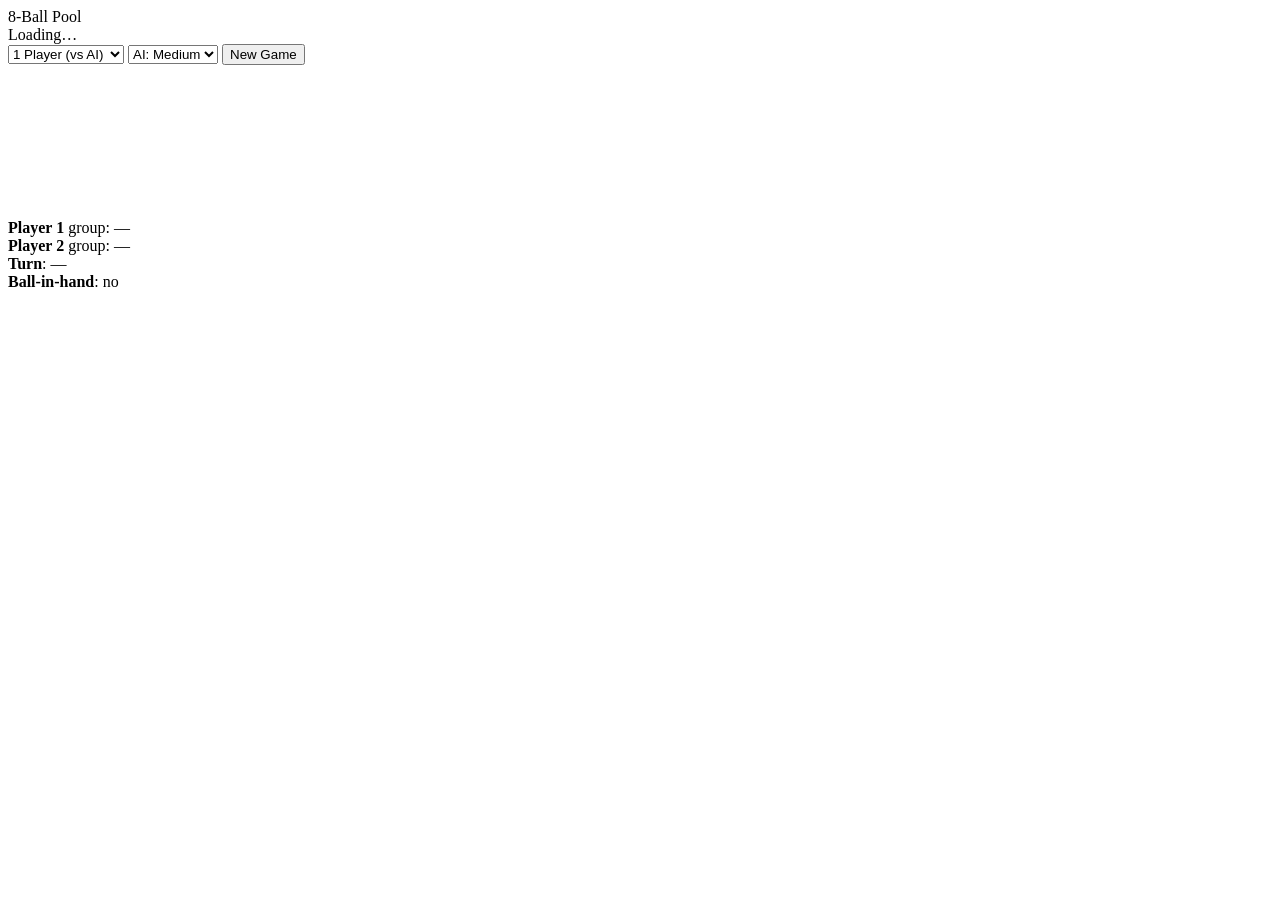
==== pool/index.html @ a6e4f702 "Create index.html" ====
<!doctype html>
<html lang="en">
<head>
  <meta charset="utf-8" />
  <meta name="viewport" content="width=device-width,initial-scale=1,maximum-scale=1,user-scalable=no" />
  <title>8-Ball Pool</title>
  <link rel="stylesheet" href="pool.css" />
</head>
<body>
  <header class="topbar">
    <div class="left">
      <div class="title">8-Ball Pool</div>
      <div id="status" class="status">Loading…</div>
    </div>

    <div class="right">
      <select id="mode">
        <option value="ai">1 Player (vs AI)</option>
        <option value="local">2 Player (Local)</option>
      </select>

      <select id="difficulty">
        <option value="easy">AI: Easy</option>
        <option value="medium" selected>AI: Medium</option>
        <option value="hard">AI: Hard</option>
      </select>

      <button id="newGame">New Game</button>
    </div>
  </header>

  <main class="wrap">
    <canvas id="c"></canvas>

    <div class="hud">
      <div><b>Player 1</b> group: <span id="p1group">—</span></div>
      <div><b>Player 2</b> group: <span id="p2group">—</span></div>
      <div><b>Turn</b>: <span id="turn">—</span></div>
      <div><b>Ball-in-hand</b>: <span id="bih">no</span></div>
    </div>
  </main>

  <script src="pool.js"></script>
</body>
</html>
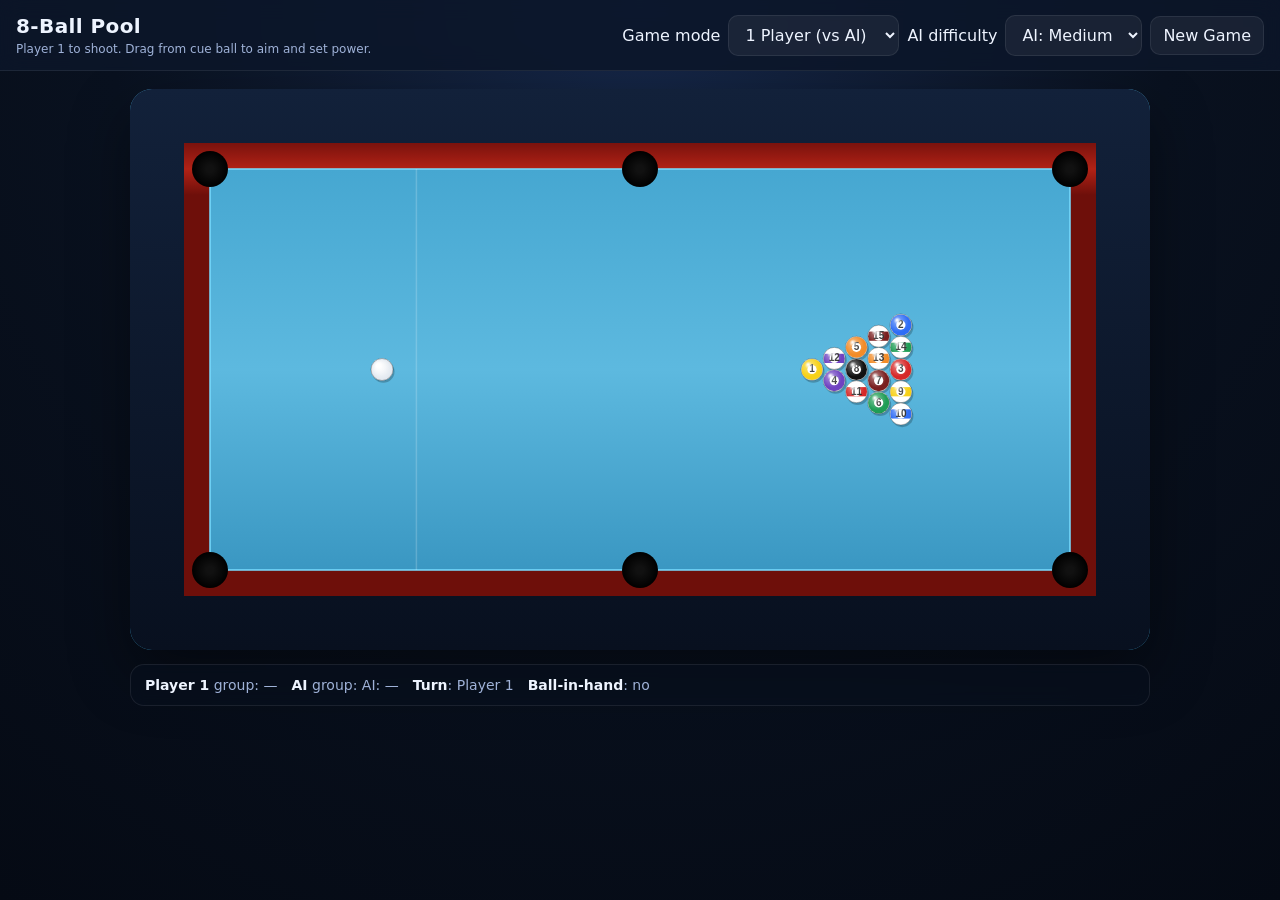
==== commit 12725015: "Update index.html" ====
--- a/pool/index.html
+++ b/pool/index.html
@@ -2,7 +2,10 @@
 <html lang="en">
 <head>
   <meta charset="utf-8" />
-  <meta name="viewport" content="width=device-width,initial-scale=1,maximum-scale=1,user-scalable=no" />
+  <meta
+    name="viewport"
+    content="width=device-width,initial-scale=1,maximum-scale=1,user-scalable=no"
+  />
   <title>8-Ball Pool</title>
   <link rel="stylesheet" href="pool.css" />
 </head>
@@ -14,27 +17,29 @@
     </div>
 
     <div class="right">
-      <select id="mode">
-        <option value="ai">1 Player (vs AI)</option>
+      <label class="sr-only" for="mode">Game mode</label>
+      <select id="mode" aria-label="Game mode">
+        <option value="ai" selected>1 Player (vs AI)</option>
         <option value="local">2 Player (Local)</option>
       </select>
 
-      <select id="difficulty">
+      <label class="sr-only" for="difficulty">AI difficulty</label>
+      <select id="difficulty" aria-label="AI difficulty">
         <option value="easy">AI: Easy</option>
         <option value="medium" selected>AI: Medium</option>
         <option value="hard">AI: Hard</option>
       </select>
 
-      <button id="newGame">New Game</button>
+      <button id="newGame" type="button">New Game</button>
     </div>
   </header>
 
   <main class="wrap">
-    <canvas id="c"></canvas>
+    <canvas id="c" aria-label="8-ball pool table"></canvas>
 
     <div class="hud">
       <div><b>Player 1</b> group: <span id="p1group">—</span></div>
-      <div><b>Player 2</b> group: <span id="p2group">—</span></div>
+      <div><b><span id="p2label">AI</span></b> group: <span id="p2group">—</span></div>
       <div><b>Turn</b>: <span id="turn">—</span></div>
       <div><b>Ball-in-hand</b>: <span id="bih">no</span></div>
     </div>
--- a/pool/pool.css
+++ b/pool/pool.css
@@ -0,0 +1,149 @@
+:root {
+  --bg: #09111f;
+  --panel: rgba(12, 22, 42, 0.88);
+  --panel-border: rgba(255, 255, 255, 0.08);
+  --text: #eef4ff;
+  --muted: #9fb2d8;
+  --accent: #63d7ff;
+}
+
+* {
+  box-sizing: border-box;
+}
+
+html,
+body {
+  height: 100%;
+  margin: 0;
+  background:
+    radial-gradient(circle at top, #16284a 0%, #09111f 48%, #050a14 100%);
+  color: var(--text);
+  font-family: Inter, system-ui, -apple-system, Segoe UI, Roboto, Arial, sans-serif;
+}
+
+body {
+  display: flex;
+  flex-direction: column;
+}
+
+button,
+select {
+  font: inherit;
+  border: 1px solid var(--panel-border);
+  background: rgba(255, 255, 255, 0.06);
+  color: var(--text);
+  border-radius: 10px;
+  padding: 9px 12px;
+  outline: none;
+}
+
+button:hover,
+select:hover {
+  border-color: rgba(99, 215, 255, 0.45);
+}
+
+.topbar {
+  display: flex;
+  align-items: center;
+  justify-content: space-between;
+  gap: 12px;
+  padding: 14px 16px;
+  background: var(--panel);
+  backdrop-filter: blur(10px);
+  border-bottom: 1px solid var(--panel-border);
+  position: sticky;
+  top: 0;
+  z-index: 2;
+}
+
+.left {
+  display: flex;
+  flex-direction: column;
+  min-width: 0;
+}
+
+.title {
+  font-weight: 800;
+  letter-spacing: 0.02em;
+  font-size: 20px;
+}
+
+.status {
+  font-size: 12px;
+  color: var(--muted);
+  margin-top: 4px;
+}
+
+.right {
+  display: flex;
+  gap: 8px;
+  align-items: center;
+  flex-wrap: wrap;
+  justify-content: flex-end;
+}
+
+.wrap {
+  display: flex;
+  flex-direction: column;
+  align-items: center;
+  padding: 18px 12px 28px;
+  gap: 14px;
+}
+
+canvas {
+  width: min(96vw, 1020px);
+  height: calc(min(96vw, 1020px) * 0.55);
+  border-radius: 22px;
+  background: #3fa7d6;
+  box-shadow:
+    0 24px 60px rgba(0, 0, 0, 0.42),
+    inset 0 1px 0 rgba(255, 255, 255, 0.08);
+  touch-action: none;
+  display: block;
+}
+
+.hud {
+  width: min(96vw, 1020px);
+  display: flex;
+  gap: 14px;
+  flex-wrap: wrap;
+  color: var(--muted);
+  font-size: 14px;
+  padding: 12px 14px;
+  border: 1px solid var(--panel-border);
+  border-radius: 14px;
+  background: rgba(8, 17, 32, 0.55);
+  backdrop-filter: blur(8px);
+}
+
+.hud b {
+  color: var(--text);
+}
+
+.hud > div {
+  white-space: nowrap;
+}
+
+@media (max-width: 720px) {
+  .topbar {
+    flex-direction: column;
+    align-items: stretch;
+  }
+
+  .right {
+    justify-content: stretch;
+  }
+
+  .right > * {
+    flex: 1 1 140px;
+  }
+
+  .title {
+    font-size: 18px;
+  }
+
+  .hud {
+    font-size: 13px;
+    gap: 10px;
+  }
+}
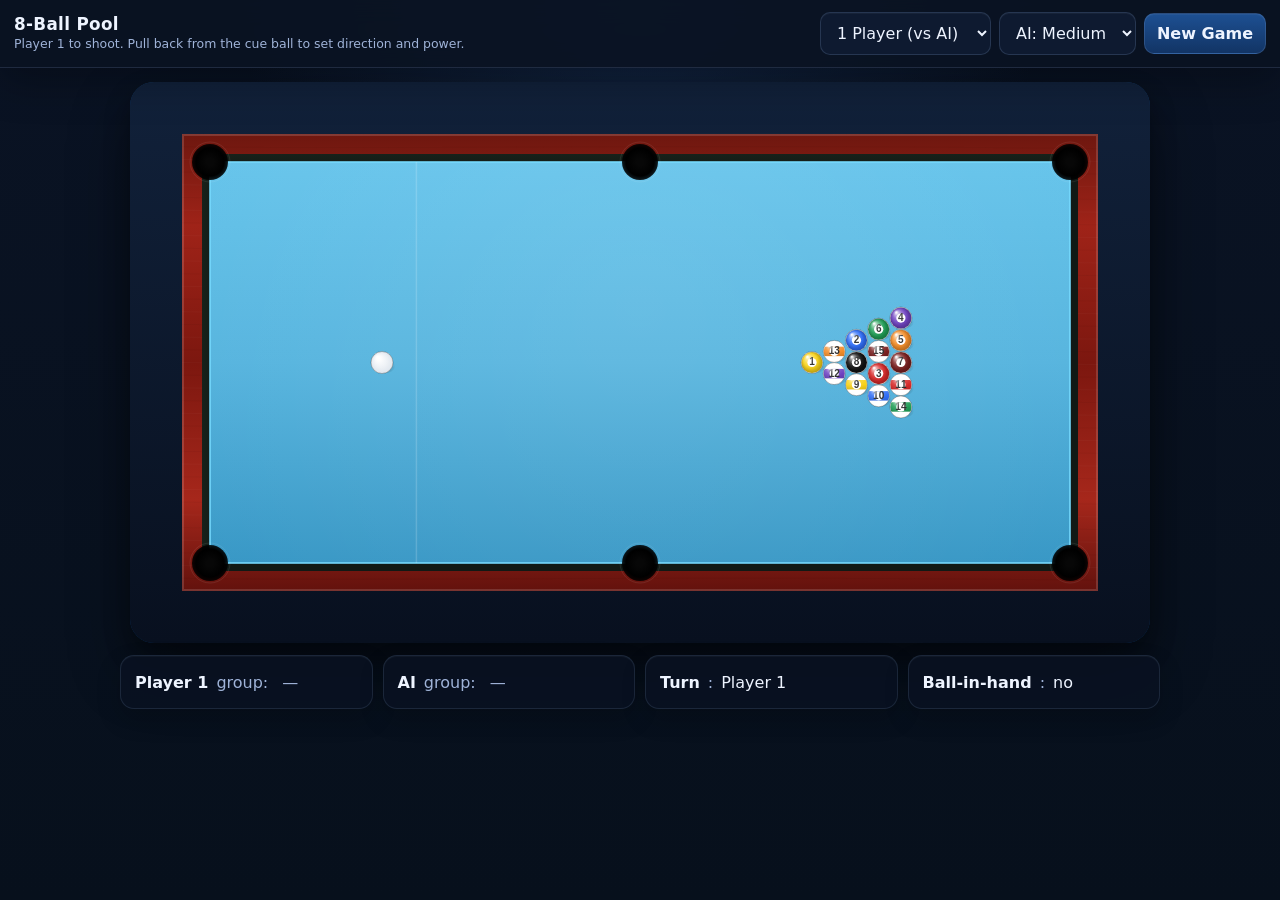
==== commit 58e2ca4a: "Update index.html" ====
--- a/pool/index.html
+++ b/pool/index.html
@@ -38,10 +38,23 @@
     <canvas id="c" aria-label="8-ball pool table"></canvas>
 
     <div class="hud">
-      <div><b>Player 1</b> group: <span id="p1group">—</span></div>
-      <div><b><span id="p2label">AI</span></b> group: <span id="p2group">—</span></div>
-      <div><b>Turn</b>: <span id="turn">—</span></div>
-      <div><b>Ball-in-hand</b>: <span id="bih">no</span></div>
+      <div class="hud-item">
+        <b>Player 1</b> group:
+        <span id="p1group" class="group-display group-empty">—</span>
+      </div>
+
+      <div class="hud-item">
+        <b><span id="p2label">AI</span></b> group:
+        <span id="p2group" class="group-display group-empty">—</span>
+      </div>
+
+      <div class="hud-item">
+        <b>Turn</b>: <span id="turn">—</span>
+      </div>
+
+      <div class="hud-item">
+        <b>Ball-in-hand</b>: <span id="bih">no</span>
+      </div>
     </div>
   </main>
 
--- a/pool/pool.css
+++ b/pool/pool.css
@@ -1,10 +1,15 @@
 :root {
-  --bg: #09111f;
-  --panel: rgba(12, 22, 42, 0.88);
-  --panel-border: rgba(255, 255, 255, 0.08);
+  --bg: #08111d;
+  --panel: rgba(10, 19, 34, 0.92);
+  --panel-border: rgba(141, 170, 215, 0.16);
   --text: #eef4ff;
-  --muted: #9fb2d8;
-  --accent: #63d7ff;
+  --muted: #9fb3d8;
+  --accent: #63b3ff;
+  --felt-1: #0d66ba;
+  --felt-2: #0a4f95;
+  --felt-3: #083e74;
+  --gold: #d7b16a;
+  --shadow: rgba(0, 0, 0, 0.34);
 }
 
 * {
@@ -16,44 +21,35 @@
   height: 100%;
   margin: 0;
   background:
-    radial-gradient(circle at top, #16284a 0%, #09111f 48%, #050a14 100%);
+    radial-gradient(circle at top, rgba(26, 55, 97, 0.55), transparent 36%),
+    linear-gradient(180deg, #0a1324 0%, #07101c 100%);
   color: var(--text);
-  font-family: Inter, system-ui, -apple-system, Segoe UI, Roboto, Arial, sans-serif;
-}
-
-body {
-  display: flex;
-  flex-direction: column;
+  font-family: system-ui, -apple-system, BlinkMacSystemFont, "Segoe UI", Roboto, Arial, sans-serif;
 }
 
 button,
 select {
   font: inherit;
-  border: 1px solid var(--panel-border);
-  background: rgba(255, 255, 255, 0.06);
-  color: var(--text);
-  border-radius: 10px;
-  padding: 9px 12px;
-  outline: none;
-}
-
-button:hover,
-select:hover {
-  border-color: rgba(99, 215, 255, 0.45);
+}
+
+body {
+  display: flex;
+  flex-direction: column;
 }
 
 .topbar {
   display: flex;
   align-items: center;
   justify-content: space-between;
-  gap: 12px;
-  padding: 14px 16px;
+  gap: 14px;
+  padding: 12px 14px;
   background: var(--panel);
-  backdrop-filter: blur(10px);
   border-bottom: 1px solid var(--panel-border);
+  backdrop-filter: blur(12px);
   position: sticky;
   top: 0;
-  z-index: 2;
+  z-index: 10;
+  box-shadow: 0 14px 40px rgba(0, 0, 0, 0.28);
 }
 
 .left {
@@ -65,13 +61,14 @@
 .title {
   font-weight: 800;
   letter-spacing: 0.02em;
-  font-size: 20px;
+  font-size: 1.05rem;
 }
 
 .status {
-  font-size: 12px;
+  font-size: 0.78rem;
   color: var(--muted);
-  margin-top: 4px;
+  margin-top: 2px;
+  line-height: 1.35;
 }
 
 .right {
@@ -82,68 +79,207 @@
   justify-content: flex-end;
 }
 
+select,
+button {
+  background: rgba(15, 28, 49, 0.96);
+  color: var(--text);
+  border: 1px solid rgba(152, 180, 224, 0.18);
+  border-radius: 10px;
+  padding: 10px 12px;
+  outline: none;
+  box-shadow: inset 0 1px 0 rgba(255, 255, 255, 0.04);
+}
+
+select:focus,
+button:focus {
+  border-color: rgba(108, 179, 255, 0.6);
+  box-shadow:
+    0 0 0 3px rgba(99, 179, 255, 0.16),
+    inset 0 1px 0 rgba(255, 255, 255, 0.04);
+}
+
+button {
+  cursor: pointer;
+  font-weight: 700;
+  background:
+    linear-gradient(180deg, rgba(31, 84, 153, 0.95), rgba(19, 55, 105, 0.95));
+}
+
+button:hover {
+  filter: brightness(1.06);
+}
+
 .wrap {
   display: flex;
   flex-direction: column;
   align-items: center;
-  padding: 18px 12px 28px;
-  gap: 14px;
+  padding: 14px 12px 20px;
+  gap: 12px;
+  width: 100%;
 }
 
 canvas {
-  width: min(96vw, 1020px);
-  height: calc(min(96vw, 1020px) * 0.55);
-  border-radius: 22px;
-  background: #3fa7d6;
-  box-shadow:
-    0 24px 60px rgba(0, 0, 0, 0.42),
-    inset 0 1px 0 rgba(255, 255, 255, 0.08);
+  width: min(96vw, 1040px);
+  height: calc(min(96vw, 1040px) * 0.55);
+  max-height: 72vh;
+  border-radius: 24px;
   touch-action: none;
   display: block;
+  box-shadow:
+    0 28px 60px rgba(0, 0, 0, 0.42),
+    0 12px 26px rgba(0, 0, 0, 0.28),
+    inset 0 1px 0 rgba(255, 255, 255, 0.05);
+  background:
+    radial-gradient(circle at 50% 45%, rgba(110, 190, 255, 0.08), transparent 44%),
+    linear-gradient(180deg, #09376a 0%, #082f59 100%);
 }
 
 .hud {
-  width: min(96vw, 1020px);
-  display: flex;
-  gap: 14px;
-  flex-wrap: wrap;
+  width: min(96vw, 1040px);
+  display: grid;
+  grid-template-columns: repeat(4, minmax(0, 1fr));
+  gap: 10px;
+}
+
+.hud-item {
+  min-height: 52px;
+  display: flex;
+  align-items: center;
+  gap: 8px;
+  padding: 12px 14px;
+  border-radius: 14px;
+  background: rgba(10, 18, 34, 0.88);
+  border: 1px solid rgba(144, 173, 219, 0.14);
   color: var(--muted);
-  font-size: 14px;
-  padding: 12px 14px;
-  border: 1px solid var(--panel-border);
-  border-radius: 14px;
-  background: rgba(8, 17, 32, 0.55);
-  backdrop-filter: blur(8px);
-}
-
-.hud b {
+  box-shadow:
+    inset 0 1px 0 rgba(255, 255, 255, 0.03),
+    0 10px 24px rgba(0, 0, 0, 0.18);
+}
+
+.hud-item b,
+.hud-item #turn,
+.hud-item #bih {
   color: var(--text);
 }
 
-.hud > div {
+.group-display {
+  display: inline-flex;
+  align-items: center;
+  justify-content: center;
+  min-width: 28px;
+  min-height: 28px;
+}
+
+.group-empty {
+  color: var(--muted);
+}
+
+.group-ball {
+  width: 24px;
+  height: 24px;
+  border-radius: 50%;
+  position: relative;
+  display: inline-block;
+  box-shadow:
+    inset -3px -4px 8px rgba(0, 0, 0, 0.22),
+    inset 2px 3px 5px rgba(255, 255, 255, 0.2),
+    0 3px 8px rgba(0, 0, 0, 0.32);
+}
+
+.group-ball::before {
+  content: "";
+  position: absolute;
+  top: 3px;
+  left: 4px;
+  width: 9px;
+  height: 6px;
+  border-radius: 50%;
+  background: rgba(255, 255, 255, 0.65);
+  transform: rotate(-28deg);
+  filter: blur(0.4px);
+}
+
+.group-ball::after {
+  position: absolute;
+  inset: 6px;
+  border-radius: 50%;
+  background: #ffffff;
+  color: #0e1420;
+  font-size: 10px;
+  font-weight: 800;
+  display: grid;
+  place-items: center;
+  content: attr(data-num);
+}
+
+.group-ball.solid-1 {
+  background:
+    radial-gradient(circle at 30% 28%, rgba(255, 255, 255, 0.35), transparent 26%),
+    linear-gradient(145deg, #ffe26f 0%, #f2c700 58%, #c49d00 100%);
+}
+
+.group-ball.stripe-9 {
+  background:
+    radial-gradient(circle at 30% 28%, rgba(255, 255, 255, 0.28), transparent 24%),
+    linear-gradient(180deg, #f0b800 0 28%, #ffffff 28% 72%, #d8a300 72% 100%);
+}
+
+.sr-only {
+  position: absolute;
+  width: 1px;
+  height: 1px;
+  padding: 0;
+  overflow: hidden;
+  clip-path: inset(50%);
   white-space: nowrap;
-}
-
-@media (max-width: 720px) {
+  border: 0;
+}
+
+@media (max-width: 920px) {
+  .hud {
+    grid-template-columns: repeat(2, minmax(0, 1fr));
+  }
+}
+
+@media (max-width: 700px) {
   .topbar {
+    align-items: flex-start;
     flex-direction: column;
-    align-items: stretch;
   }
 
   .right {
+    width: 100%;
     justify-content: stretch;
   }
 
-  .right > * {
+  .right select,
+  .right button {
     flex: 1 1 140px;
   }
 
-  .title {
-    font-size: 18px;
+  canvas {
+    width: min(98vw, 1040px);
+    height: calc(min(98vw, 1040px) * 0.6);
+  }
+}
+
+@media (max-width: 560px) {
+  .wrap {
+    padding-left: 8px;
+    padding-right: 8px;
   }
 
   .hud {
-    font-size: 13px;
-    gap: 10px;
-  }
-}
+    grid-template-columns: 1fr;
+  }
+
+  .hud-item {
+    min-height: 48px;
+    padding: 11px 12px;
+    font-size: 0.95rem;
+  }
+
+  .status {
+    font-size: 0.74rem;
+  }
+}
